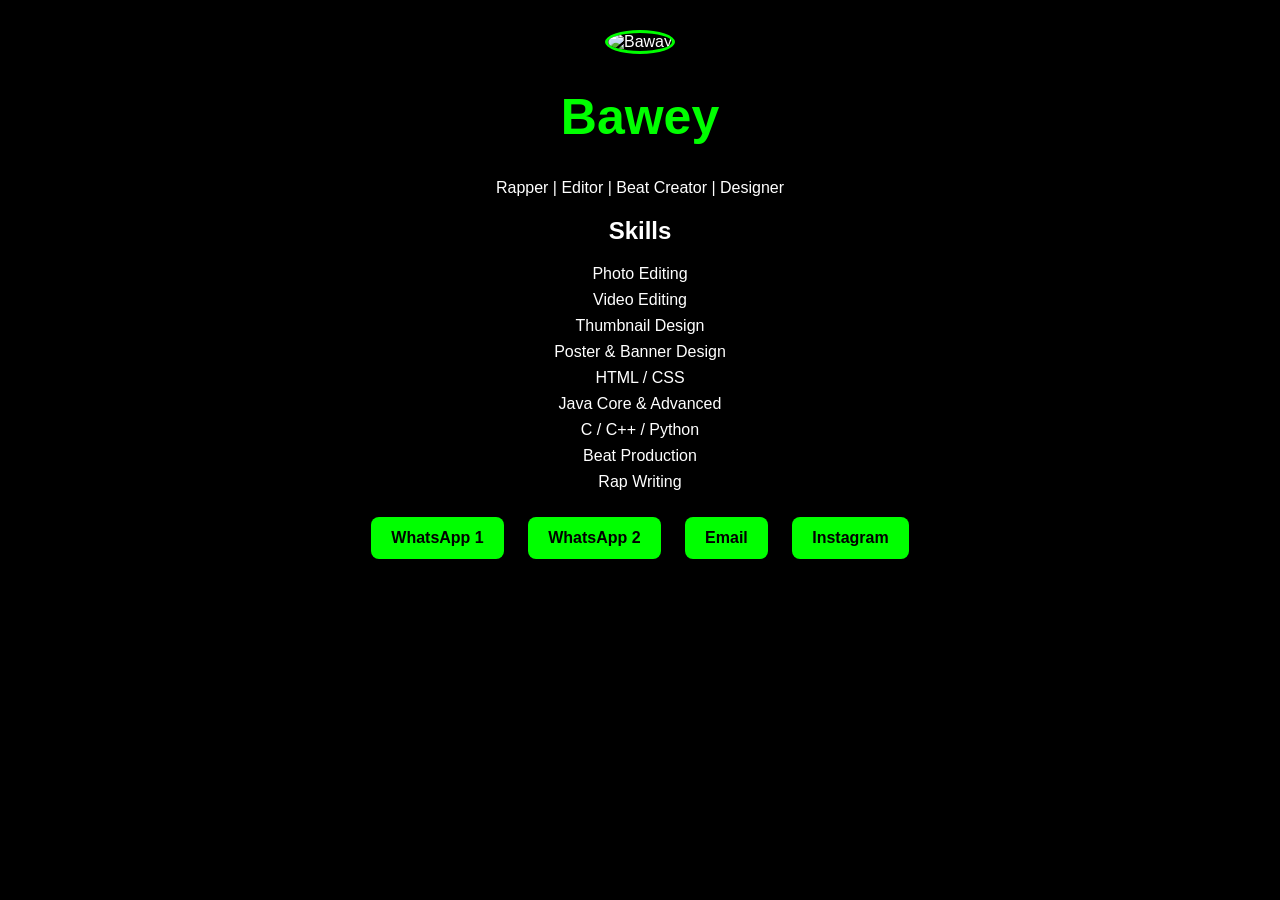
==== index.html @ 8b62e656 "Rename Index.html to index.html" ====
<!DOCTYPE html>
<html lang="en">
<head>
    <meta charset="UTF-8">
    <meta name="viewport" content="width=device-width, initial-scale=1.0">
    <title>Bawey</title>
    <link rel="stylesheet" href="style.css">
</head>
<body>

<div class="container">
    <img src="myphoto.jpg" alt="Baway" class="profile">

    <h1>Bawey</h1>
    <p>Rapper | Editor | Beat Creator | Designer</p>

    <h2>Skills</h2>
    <ul>
        <li>Photo Editing</li>
        <li>Video Editing</li>
        <li>Thumbnail Design</li>
        <li>Poster & Banner Design</li>
        <li>HTML / CSS</li>
        <li>Java Core & Advanced</li>
        <li>C / C++ / Python</li>
        <li>Beat Production</li>
        <li>Rap Writing</li>
    </ul>

    <div class="buttons">
        <a href="https://wa.me/918580152457">WhatsApp 1</a>
        <a href="https://wa.me/917970483872">WhatsApp 2</a>
        <a href="mailto:itsnarachii@gmail.com">Email</a>
        <a href="https://www.instagram.com/bawey_jh01" target="_blank">Instagram</a>
    </div>
</div>

</body>
</html>
---- style.css ----
body{
    margin:0;
    background:black;
    color:white;
    font-family:Arial,sans-serif;
    text-align:center;
}

.container{
    padding:30px;
}

.profile{
    width:150px;
    height:150px;
    border-radius:50%;
    object-fit:cover;
    border:3px solid lime;
}

h1{
    color:lime;
    font-size:50px;
}

ul{
    list-style:none;
    padding:0;
}

li{
    margin:8px 0;
}

.buttons a{
    display:inline-block;
    margin:10px;
    padding:12px 20px;
    background:lime;
    color:black;
    text-decoration:none;
    border-radius:8px;
    font-weight:bold;
}
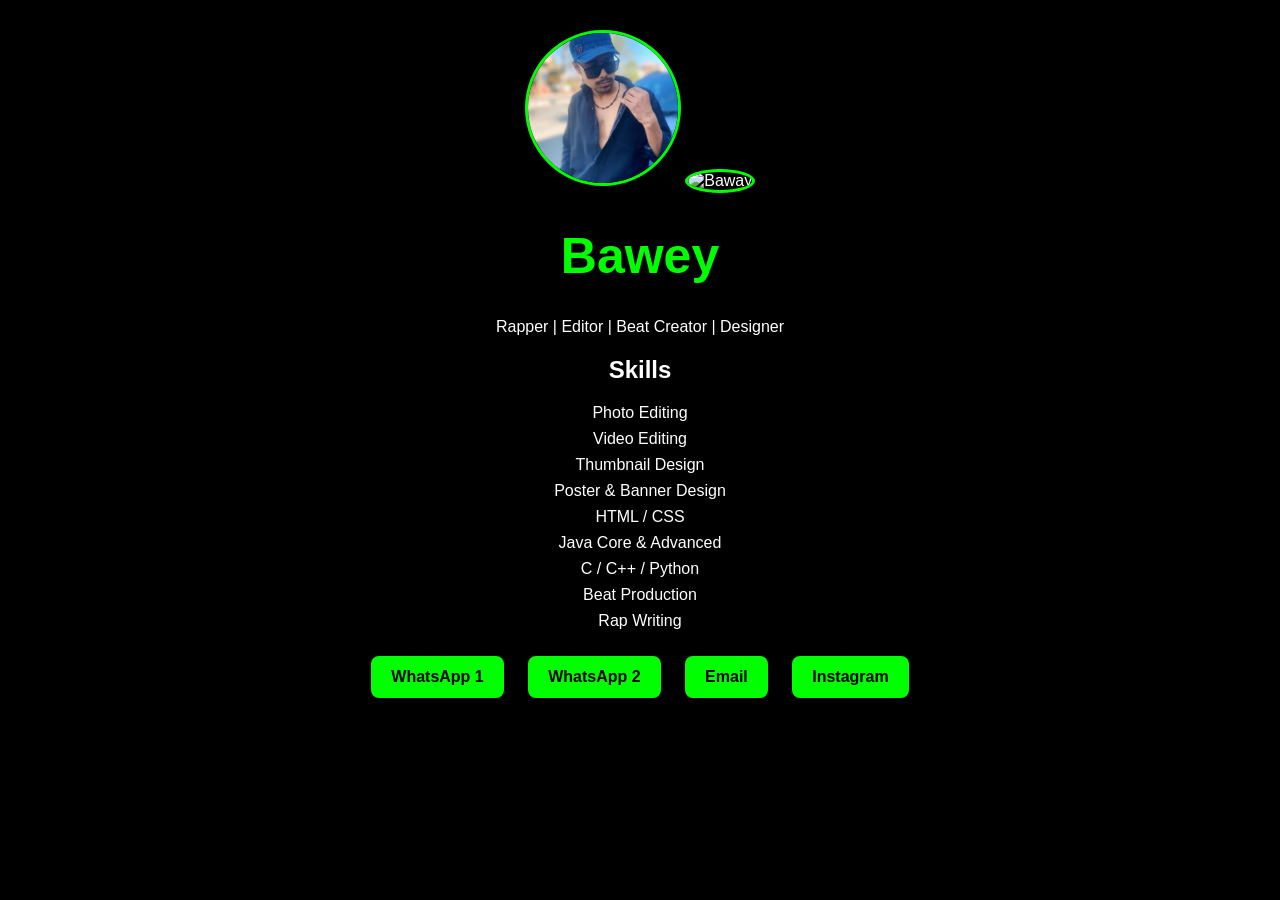
==== commit a5370fa6: "Update index.html" ====
--- a/index.html
+++ b/index.html
@@ -9,7 +9,8 @@
 <body>
 
 <div class="container">
-    <img src="myphoto.jpg" alt="Baway" class="profile">
+    <img src="1777785223102.jpg" alt="Baway" class="profile">
+    <img src="1777789228025.jpg" alt="Baway" class="profile">
 
     <h1>Bawey</h1>
     <p>Rapper | Editor | Beat Creator | Designer</p>
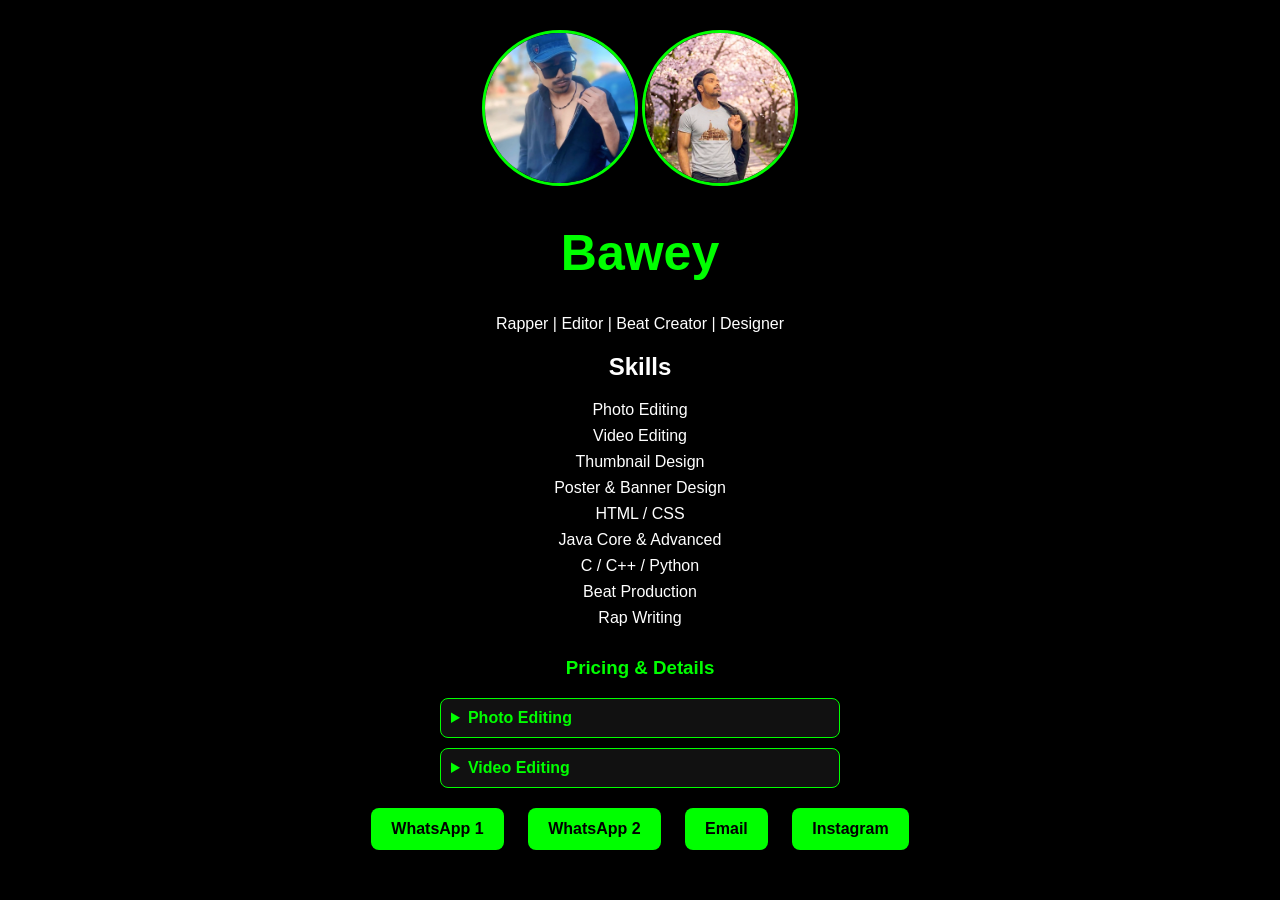
==== commit 77348caa: "Update index.html" ====
--- a/index.html
+++ b/index.html
@@ -28,6 +28,20 @@
         <li>Rap Writing</li>
     </ul>
 
+    <h3 style="color: #00FF00; text-align: center; margin-top: 30px;">Pricing & Details</h3>
+<div style="max-width: 400px; margin: auto; text-align: left;">
+    <details style="background: #111; border: 1px solid #00FF00; padding: 10px; margin-bottom: 10px; border-radius: 8px; color: white;">
+        <summary style="cursor: pointer; font-weight: bold; color: #00FF00;">Photo Editing</summary>
+        <p style="padding-top: 10px; font-size: 14px;">Color Grading, Background Removal, and Retouching.<br><b>Charges: ₹100 - ₹500</b></p>
+    </details>
+
+    <details style="background: #111; border: 1px solid #00FF00; padding: 10px; margin-bottom: 10px; border-radius: 8px; color: white;">
+        <summary style="cursor: pointer; font-weight: bold; color: #00FF00;">Video Editing</summary>
+        <p style="padding-top: 10px; font-size: 14px;">YouTube Editing, Reels with subtitles and transitions.<br><b>Charges: ₹500+ (As per work)</b></p>
+    </details>
+</div>
+
+
     <div class="buttons">
         <a href="https://wa.me/918580152457">WhatsApp 1</a>
         <a href="https://wa.me/917970483872">WhatsApp 2</a>
